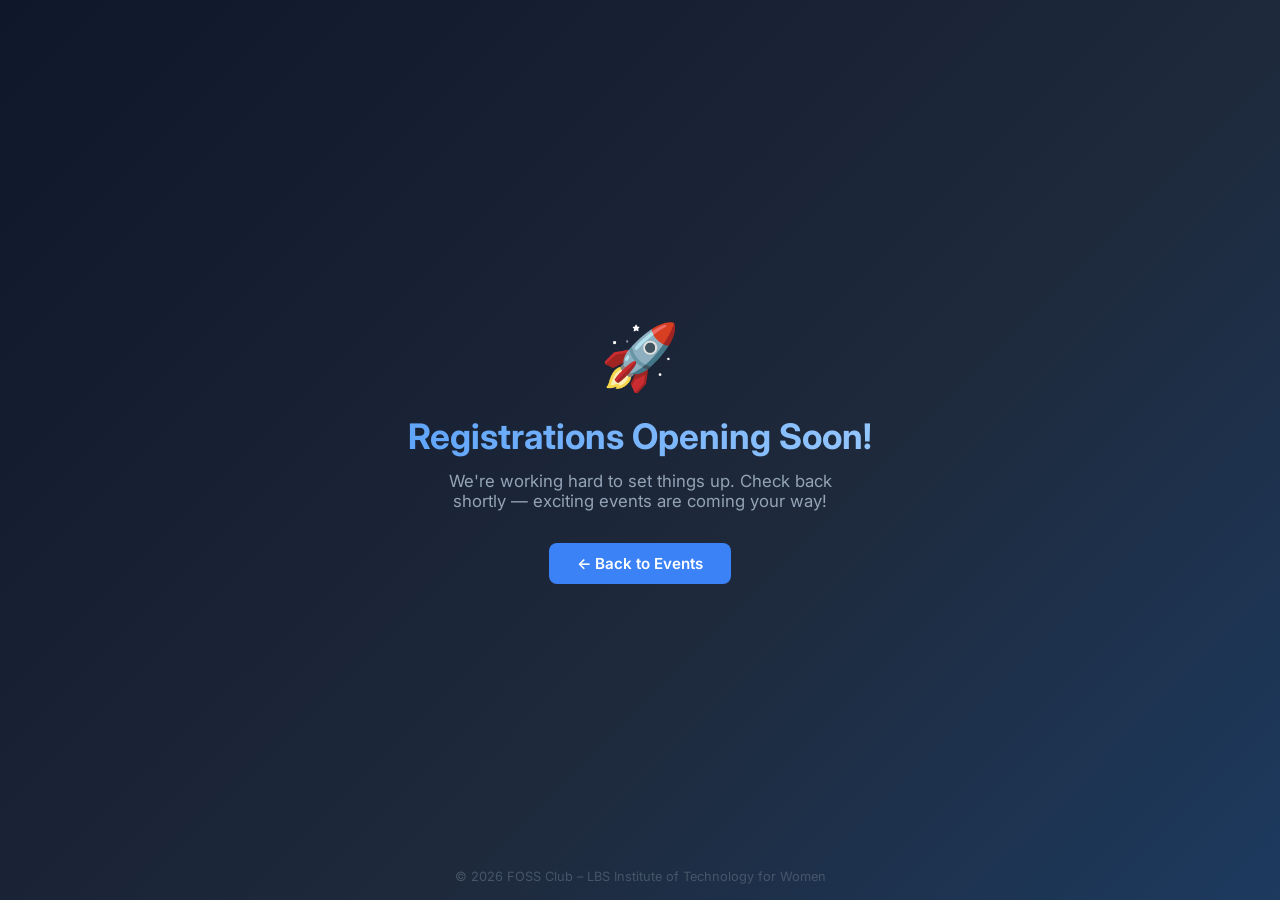
==== register.html @ a9252ae9 "made the website" ====
<!DOCTYPE html>
<html lang="en">
<head>
  <meta charset="UTF-8" />
  <meta name="viewport" content="width=device-width, initial-scale=1.0" />
  <title>Register | FOSS Club</title>
  <link href="https://fonts.googleapis.com/css2?family=Inter:wght@400;500;600;700&display=swap" rel="stylesheet" />
  <style>
    *,
    *::before,
    *::after {
      box-sizing: border-box;
      margin: 0;
      padding: 0;
    }
    body {
      font-family: 'Inter', Arial, sans-serif;
      background: linear-gradient(135deg, #0f172a 0%, #1e293b 60%, #1d3a5f 100%);
      min-height: 100vh;
      display: flex;
      flex-direction: column;
      align-items: center;
      justify-content: center;
      color: white;
      text-align: center;
      padding: 20px;
    }
    .badge {
      font-size: 4rem;
      margin-bottom: 20px;
    }
    h1 {
      font-size: 2.2rem;
      font-weight: 700;
      margin-bottom: 14px;
      background: linear-gradient(90deg, #60a5fa, #93c5fd);
      -webkit-background-clip: text;
      -webkit-text-fill-color: transparent;
      background-clip: text;
    }
    p {
      font-size: 1.05rem;
      color: #94a3b8;
      max-width: 420px;
      margin: 0 auto 32px;
    }
    .back-btn {
      display: inline-block;
      background-color: #3b82f6;
      color: white;
      padding: 11px 28px;
      border-radius: 8px;
      text-decoration: none;
      font-weight: 600;
      font-size: 0.95rem;
      transition: background 0.2s, transform 0.15s;
    }
    .back-btn:hover {
      background-color: #2563eb;
      transform: translateY(-2px);
    }
    footer {
      position: absolute;
      bottom: 16px;
      font-size: 0.8rem;
      color: #475569;
    }
  </style>
</head>
<body>
  <div class="badge">🚀</div>
  <h1>Registrations Opening Soon!</h1>
  <p>We're working hard to set things up. Check back shortly — exciting events are coming your way!</p>
  <a href="index.html" class="back-btn">← Back to Events</a>
  <footer>© 2026 FOSS Club – LBS Institute of Technology for Women</footer>
</body>
</html>
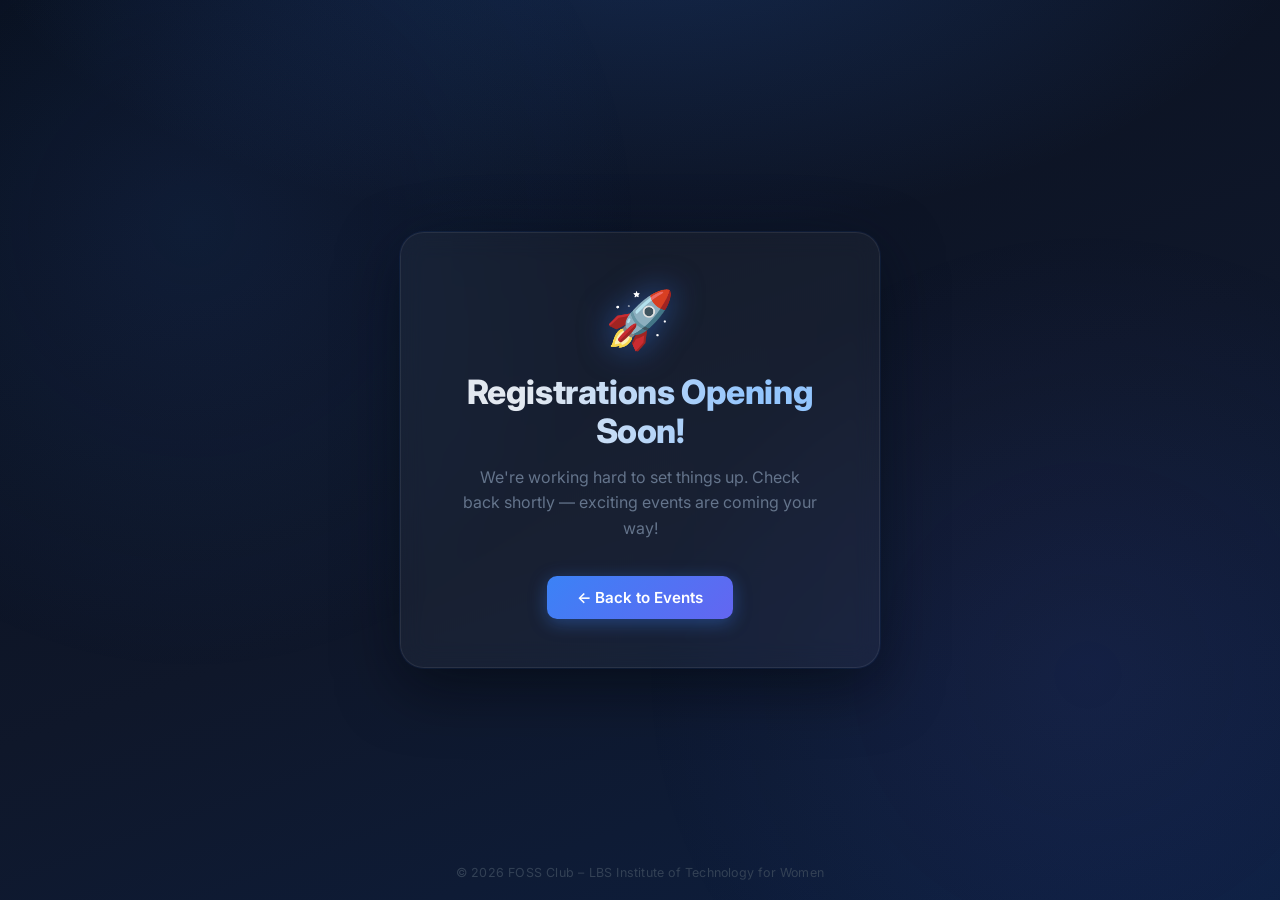
==== commit d391fb02: "ui changes" ====
--- a/register.html
+++ b/register.html
@@ -1,5 +1,6 @@
 <!DOCTYPE html>
 <html lang="en">
+
 <head>
   <meta charset="UTF-8" />
   <meta name="viewport" content="width=device-width, initial-scale=1.0" />
@@ -13,9 +14,12 @@
       margin: 0;
       padding: 0;
     }
+
     body {
       font-family: 'Inter', Arial, sans-serif;
-      background: linear-gradient(135deg, #0f172a 0%, #1e293b 60%, #1d3a5f 100%);
+      background:
+        radial-gradient(ellipse 80% 55% at 50% -10%, rgba(59, 130, 246, 0.22) 0%, transparent 65%),
+        linear-gradient(160deg, #080e1b 0%, #0f172a 55%, #0d1f40 100%);
       min-height: 100vh;
       display: flex;
       flex-direction: column;
@@ -25,53 +29,134 @@
       text-align: center;
       padding: 20px;
     }
+
+    body::before {
+      content: '';
+      position: fixed;
+      inset: 0;
+      background-image:
+        radial-gradient(circle at 15% 25%, rgba(59, 130, 246, 0.1) 0%, transparent 35%),
+        radial-gradient(circle at 85% 75%, rgba(99, 102, 241, 0.08) 0%, transparent 35%);
+      pointer-events: none;
+    }
+
+    .container {
+      position: relative;
+      z-index: 1;
+      background: rgba(255, 255, 255, 0.04);
+      border: 1px solid rgba(255, 255, 255, 0.08);
+      border-radius: 24px;
+      padding: 52px 56px 48px;
+      max-width: 480px;
+      width: 100%;
+      backdrop-filter: blur(12px);
+      box-shadow:
+        0 0 0 1px rgba(59, 130, 246, 0.08),
+        0 20px 60px rgba(0, 0, 0, 0.5),
+        0 0 80px rgba(59, 130, 246, 0.06);
+      animation: fadeInUp 0.75s cubic-bezier(0.22, 1, 0.36, 1) forwards;
+    }
+
+    @keyframes fadeInUp {
+      from {
+        opacity: 0;
+        transform: translateY(28px);
+      }
+
+      to {
+        opacity: 1;
+        transform: translateY(0);
+      }
+    }
+
     .badge {
-      font-size: 4rem;
+      font-size: 3.5rem;
       margin-bottom: 20px;
+      display: inline-block;
+      animation: pulse 2.5s ease-in-out infinite;
+      filter: drop-shadow(0 0 16px rgba(59, 130, 246, 0.5));
     }
+
+    @keyframes pulse {
+
+      0%,
+      100% {
+        transform: scale(1);
+        filter: drop-shadow(0 0 14px rgba(59, 130, 246, 0.4));
+      }
+
+      50% {
+        transform: scale(1.08);
+        filter: drop-shadow(0 0 26px rgba(99, 102, 241, 0.6));
+      }
+    }
+
     h1 {
-      font-size: 2.2rem;
-      font-weight: 700;
+      font-size: 2.1rem;
+      font-weight: 800;
       margin-bottom: 14px;
-      background: linear-gradient(90deg, #60a5fa, #93c5fd);
+      letter-spacing: -0.4px;
+      line-height: 1.15;
+      background: linear-gradient(90deg, #e2e8f0 20%, #93c5fd 80%);
       -webkit-background-clip: text;
       -webkit-text-fill-color: transparent;
       background-clip: text;
     }
+
     p {
-      font-size: 1.05rem;
-      color: #94a3b8;
-      max-width: 420px;
-      margin: 0 auto 32px;
+      font-size: 1rem;
+      color: #64748b;
+      max-width: 360px;
+      margin: 0 auto 34px;
+      line-height: 1.6;
     }
+
     .back-btn {
       display: inline-block;
-      background-color: #3b82f6;
+      background: linear-gradient(135deg, #3b82f6, #6366f1);
       color: white;
-      padding: 11px 28px;
-      border-radius: 8px;
+      padding: 12px 30px;
+      border-radius: 10px;
       text-decoration: none;
       font-weight: 600;
       font-size: 0.95rem;
-      transition: background 0.2s, transform 0.15s;
+      transition: transform 0.2s, box-shadow 0.2s;
+      box-shadow: 0 4px 18px rgba(59, 130, 246, 0.38);
     }
+
     .back-btn:hover {
-      background-color: #2563eb;
-      transform: translateY(-2px);
+      transform: translateY(-3px);
+      box-shadow: 0 8px 28px rgba(59, 130, 246, 0.55);
     }
+
     footer {
       position: absolute;
-      bottom: 16px;
-      font-size: 0.8rem;
-      color: #475569;
+      bottom: 20px;
+      font-size: 0.78rem;
+      color: #334155;
+      letter-spacing: 0.2px;
+    }
+
+    @media (max-width: 520px) {
+      .container {
+        padding: 40px 28px 36px;
+      }
+
+      h1 {
+        font-size: 1.7rem;
+      }
     }
   </style>
 </head>
+
 <body>
-  <div class="badge">🚀</div>
-  <h1>Registrations Opening Soon!</h1>
-  <p>We're working hard to set things up. Check back shortly — exciting events are coming your way!</p>
-  <a href="index.html" class="back-btn">← Back to Events</a>
+  <div class="container">
+    <div class="badge">🚀</div>
+    <h1>Registrations Opening Soon!</h1>
+    <p>We're working hard to set things up. Check back shortly — exciting events are coming your way!</p>
+    <a href="index.html" class="back-btn">← Back to Events</a>
+  </div>
   <footer>© 2026 FOSS Club – LBS Institute of Technology for Women</footer>
 </body>
+
 </html>
